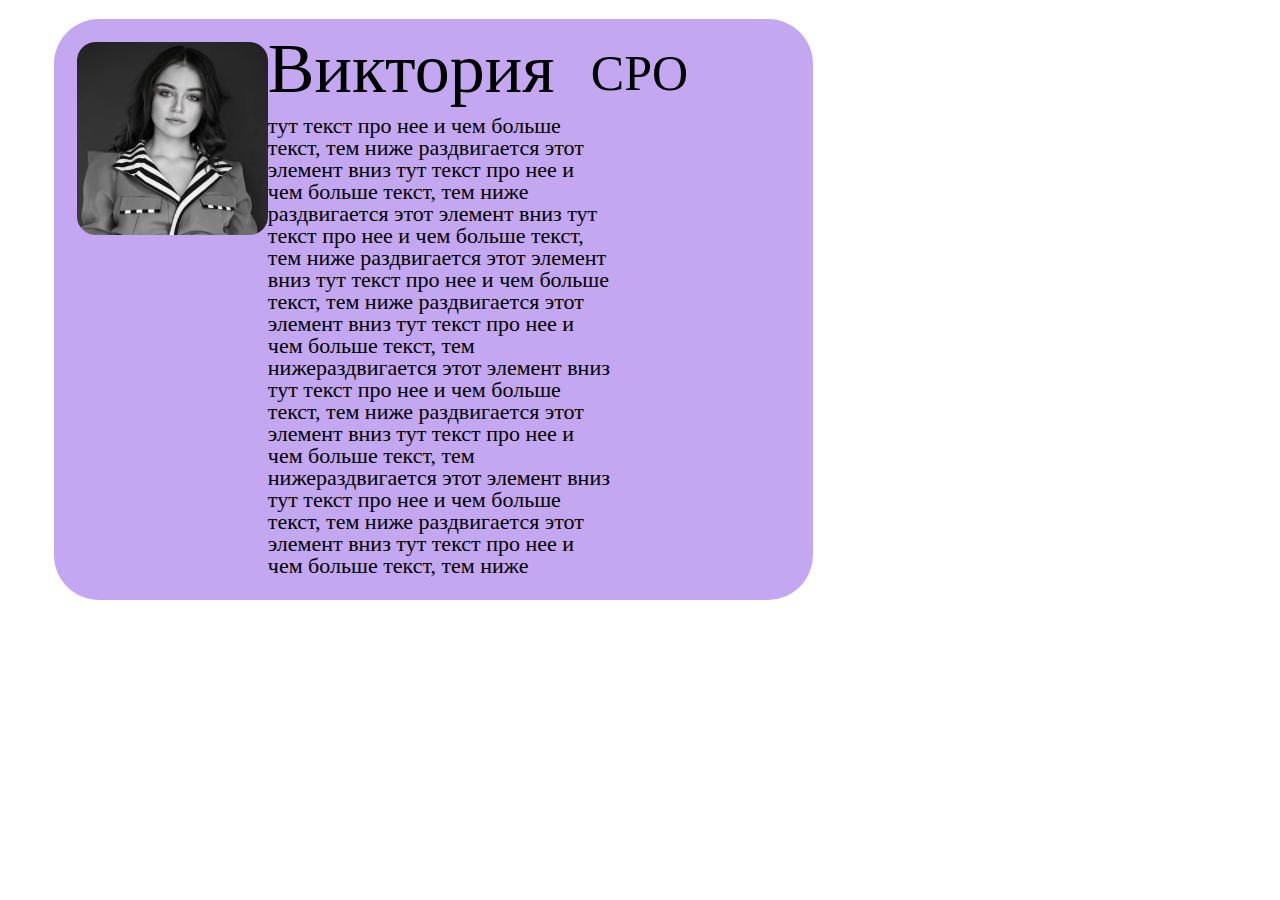
==== main.html @ b074c24e "адаптировал моб устройство до 800px" ====
<!DOCTYPE html>
<html lang="en">
<head>
    <meta charset="UTF-8">
    <meta http-equiv="X-UA-Compatible" content="IE=edge">
    <meta name="viewport" content="width=device-width, initial-scale=1.0">
    <link rel="stylesheet" href="main.css">
    <title>Test Kalinka Group</title>
</head>
<body>
    <div class="container">
        <!-- Rectangle_one + content -->
        <div class="rectangle_one">
            <div class="rectangle_one_content">
                        <img src="/img/1.png" alt="girl">
                        <div class="rectangle_one_text">
                            <div class="header-container">
                                <h1>Виктория</h1> 
                                <h2>CPO</h2>
                            </div>
                            <p>тут текст про нее и чем больше текст, тем ниже раздвигается этот элемент вниз тут текст про нее и чем больше текст, тем ниже раздвигается этот элемент вниз тут текст про нее и чем больше текст, тем ниже раздвигается этот элемент вниз тут текст про нее и чем больше текст, тем ниже раздвигается этот элемент вниз тут текст про нее и чем больше текст, тем нижераздвигается этот элемент вниз тут текст про нее и чем больше текст, тем ниже раздвигается этот элемент вниз тут текст про нее и чем больше текст, тем нижераздвигается этот элемент вниз тут текст про нее и чем больше текст, тем ниже раздвигается этот элемент вниз тут текст про нее и чем больше текст, тем ниже </p>
                        </div>
                    </div>
                </div>
</body>
</html>
---- main.css ----
*{
    margin:0;
    padding: 0;
    border: 0;
}
*,*:before,*:after{
    -moz-box-sizing: border-box;
    -webkit-box-sizing: border-box;
    box-sizing: border-box;
}
:focus,:active{outline:none;}
a:focus,a:active{outline:none;}

nav,footer,header,aside{display:block;}

html,body{
    height:100%;
    width:100%;
    font-size: 100%;
    line-height: 1;
    font-size: 14px;
    -ms-text-size-adjust: 100%;
    -moz-text-size-adjust: 100%;
    -webkit-text-size-adjust: 100%;
}

input,button,textarea{font-family: inherit;}

input::-ms-clear{display: none;}
button {cursor:pointer;}
button::-moz-focus-inner{padding: 0; border:0;}
a,a:visited{text-decoration: none;}
a:hover{text-decoration: none;}
ul li{list-style:none;}
img{vertical-align:top;}

h1,h2,h3,h4,h5,h6{font-size: inherit; font-weight: 400;}

html{
  font-size: 10px;
}

/* One_rectangle */
/* @media (max-width:3840px){
  .rectangle_one {
    width: 1140px;
    min-height:355px;
    position: absolute;
    padding: 23px;
    left: 81px;
    top: 23px;
    background: #C3A7F1;
    border-radius: 45px;
  }
  .rectangle_one_content {
    display: flex;
    justify-content: space-between;
  }
  
  .header-container {
    display: flex;
    margin: 10px 0 30px 0;
    align-items: center;
  }
  
  h2 {
    position: relative;
    width: 159px;
    height: 33px;
    left: 50px;
    top: 5px;
    font-family: 'News Cycle';
    font-style: normal;
    font-weight: 400;
    font-size: 50px;
    line-height: 82px;
    display: flex;
    align-items: center;
    text-align: center;
    color: #000000;
  }
  
  h1 {
    position: relative;
    width: 273px;
    height: 33px;
    font-family: 'News Cycle';
    font-style: normal;
    font-weight: 400;
    font-size: 70px;
    line-height: 115px;
    display: flex;
    align-items: center;
    text-align: center;
    color: #000000;
  }
  
  .rectangle_one_text p {
    position: relative;
    width: 749px;
    font-family: 'News Cycle';
    font-style: normal;
    font-weight: 400;
    font-size: 22px;
    line-height: 22px;
    color: #000000;
  }
} */


@media (min-width:1200px) and (max-width:1920px){
  .rectangle_one {
      width: 59.3%;
      min-height:32.8%;
      position: absolute;
      padding: 23px;
      left: 4.2%;
      top: 2.1%;
      background: #C3A7F1;
      border-radius: 45px;
      -webkit-border-radius: 45px;
      -moz-border-radius: 45px;
      -ms-border-radius: 45px;
      -o-border-radius: 45px;
}
    .rectangle_one_content {
      display: flex;
      justify-content: space-between;
    }

    .rectangle_one_content img{
      width: 26.8%;
      height:87%;
    }
    
    .header-container {
      display: flex;
      margin: 10px 0 30px 0;    
    }
    
    .rectangle_one_text h1 {
      position: relative;
      width: 27.3rem;
      height: 3.3rem;
      font-family: 'News Cycle';
      font-style: normal;
      font-weight: 400;
      font-size: 7rem;
      line-height: 11.5rem;
      display: flex;
      align-items: center;
      text-align: center;
      color: #000000;
    }
   .rectangle_one_text h2 {
      position: relative;
      width: 15.9rem;
      height: 3.3rem;
      left: 5rem;
      top: 0.5rem;
      font-family: 'News Cycle';
      font-style: normal;
      font-weight: 400;
      font-size: 5rem;
      line-height: 8.2rem;
      display: flex;
      align-items: center;
      text-align: center;
      color: #000000;
    }
    
    .rectangle_one_text p{
      position: relative;
      width: 65.7%;
      font-family: 'News Cycle';
      font-style: normal;
      font-weight: 400;
      font-size: 2.2rem;
      line-height: 2.2rem;
      color: #000000;
    }
}


/* @media(max-width:1200px){
  .rectangle_one {
    position: absolute;
    width: 50%;
    min-height: 429px;
    left: 25%;
    top: 91px;
    padding: 0;
    
    background: #C3A7F1;
    border-radius: 45px;
  }
  .rectangle_one_content{
    display: flex;
    flex-direction: column;
    padding: 23px;
  }
  .header-container {
    display: flex;
    flex-direction: column;
  }
  
  h2 {
    position: relative;
    left: 50px;
    top: 5px;
    font-family: 'News Cycle';
    font-style: normal;
    font-weight: 700;
    font-size: 25px;
    line-height: 82px;
    display: flex;
    justify-self: center;
    align-items: center;
    text-align: center;
    color: #000000;
  }
  
  h1 {
    position: relative;
    width: 273px;
    height: 33px;
    font-family: 'News Cycle';
    font-style: normal;
    font-weight: 800;
    font-size: 35px;
    line-height: 115px;
    display: flex;
    align-items: center;
    justify-content: center;
    text-align: center;
    color: #000000;
  }
  
  ._rectangle_one_text p {
    position: relative;
    width: 280px;
    min-height:20px;
    font-family: 'News Cycle';
    font-style: normal;
    font-weight: 400;
    font-size: 25px;
    line-height: 30px;
    color: #000000;
    text-align: justify;
    margin:0 auto;

    hyphens:auto;
    -webkit-hyphens:auto;
    -moz-hyphens:auto;
    -ms-hyphens:auto;
}
}
  
  /* Медиазапрос для мобильных устройств */
  @media (min-width:350px) and (max-width: 800px) {
    .rectangle_one {
      position: absolute;
      width: 77%; /*Ширина и высота с учетом заданных отступов*/
      min-height: 49.8%;
      top: 9.1rem; /*91px */
      left:4.4rem; /*44px*/
      right:4.4rem; 
      padding: 0;
      margin: 0 auto;
      
      background: #C3A7F1;
      border-radius: 45px;
    }
   .rectangle_one_content{
    position: relative;
    display: flex;
    flex-direction: column;
    padding: 5.9%; /*18 px в процентах*/
  }

  .rectangle_one_content img{
    width:auto;
    height:auto;
  }
    .header-container {
      display: flex;
      flex-direction: column;
    }

    h1 {
      position: relative;
      font-family: 'News Cycle';
      font-style: normal;
      font-weight: 800;
      font-size: 3.6rem; /*Относительно начального index{font-size=10px} */
      line-height: 5.92rem;
      display: flex;
      justify-content: center;
      color: #000000;
    }
    h2 {
      position: relative;
      font-family: 'News Cycle';
      font-style: normal;
      font-weight: 400;
      font-size: 2.7rem;
      line-height: 4.4rem;
      display: flex;
      justify-content: center;
      
      color: #000000;
    }
    .rectangle_one_text{
      position: relative;
      width:100%;
    }

    .rectangle_one_text p {
      position: relative;
      width: 92%; /*Ширина задана относительно ширины блока и отступов по бокам*/
      font-family: 'News Cycle';
      font-style: normal;
      font-weight: 400;
      font-size: 2.2rem;
      line-height: 2.2rem;
      color: #000000;
      text-align:center;
      margin: 0 auto;
}
  }



                                /* Two_rectangle */

/* @media(max-width:3840px){
  .rectangle_two {
    width: 1140px;
    min-height:355px;
    position: absolute;
    padding: 23px;
    top:448px;
    right:23px;
    background: #C3A7F1;
    border-radius: 45px;
  }  */

  /* .content_two {
    display: flex;
    justify-content: space-between;
  }
  
  .header-container {
    display: flex;
    margin: 10px 0 30px 0;
    align-items: center;
  } */
  

  
  /* .h1_two {
    position: relative;
    width: 273px;
    height: 33px;
    font-family: 'News Cycle';
    font-style: normal;
    font-weight: 400;
    font-size: 70px;
    line-height: 115px;
    display: flex;
    align-items: center;
    text-align: center;
    color: #000000;
  }

  
  .text_2 p {
    position: relative;
    min-width: 749px;
    font-family: 'News Cycle';
    font-style: normal;
    font-weight: 400;
    font-size: 22px;
    line-height: 22px;
    color: #000000;
  }

} */

/* @media(max-width:1920px){

  .rectangle_two {
      width: 1140px;
      min-height:355px;
      position: absolute;
      padding: 23px;
      top:448px;
      right:23px;
      background: #C3A7F1;
      border-radius: 45px;
    } 

    .content_two {
      display: flex;
      justify-content: space-between;
    }
    
    .header-container {
      display: flex;
      margin: 10px 0 30px 0;
      align-items: center;
    }
    
    .h2_two  {
      position: relative;
      width: 159px;
      height: 33px;
      left: 50px;
      top: 5px;
      font-family: 'News Cycle';
      font-style: normal;
      font-weight: 400;
      font-size: 50px;
      line-height: 82px;
      display: flex;
      align-items: center;
      text-align: center;
      color: #000000;
    }
    
    .h1_two {
      position: relative;
      width: 273px;
      height: 33px;
      font-family: 'News Cycle';
      font-style: normal;
      font-weight: 400;
      font-size: 70px;
      line-height: 115px;
      display: flex;
      align-items: center;
      text-align: center;
      color: #000000;
    }

    
    .text_2 p {
      position: relative;
      min-width: 749px;
      font-family: 'News Cycle';
      font-style: normal;
      font-weight: 400;
      font-size: 22px;
      line-height: 22px;
      color: #000000;
    }

}

 @media(max-width:1200px){
  .rectangle_two {
    position: absolute;
    width: 0;
    min-height: 0;
    left: 0;
    top: 0;
    padding: 0;
    background: #C3A7F1;
    border-radius: 45px;
    -webkit-border-radius: 45px;
    -moz-border-radius: 45px;
    -ms-border-radius: 45px;
    -o-border-radius: 45px;
}
  .content_two{
    display: flex;
    flex-direction: column;
    padding: 23px;
    opacity: 0%;
  } 
 .header-container {
    display: flex;
    flex-direction: column;
  }
  
  h2 {
    position: relative;
    left: 50px;
    top: 5px;
    font-family: 'News Cycle';
    font-style: normal;
    font-weight: 700;
    font-size: 25px;
    line-height: 82px;
    display: flex;
    justify-self: center;
    align-items: center;
    text-align: center;
    color: #000000;
  }
  
  h1 {
    position: relative;
    width: 273px;
    height: 33px;
    font-family: 'News Cycle';
    font-style: normal;
    font-weight: 800;
    font-size: 35px;
    line-height: 115px;
    display: flex;
    align-items: center;
    justify-content: center;
    text-align: center;
    color: #000000;
  } 
  
   .text p {
    position: relative;
    width: 374px;
    min-height:20px;
    font-family: 'News Cycle';
    font-style: normal;
    font-weight: 400;
    font-size: 22px;
    line-height: 30px;
    color: #000000;
    text-align: justify;
    margin:0 auto;

    hyphens:auto;
    -webkit-hyphens:auto;
    -moz-hyphens:auto;
    -ms-hyphens:auto;
}
}  */
                                  
/* Медиазапрос для мобильных устройств */
/* @media (max-width: 800px) {
.rectangle_two {
 width: 305px;
 left: 44px;
top: 91px;
}
} */
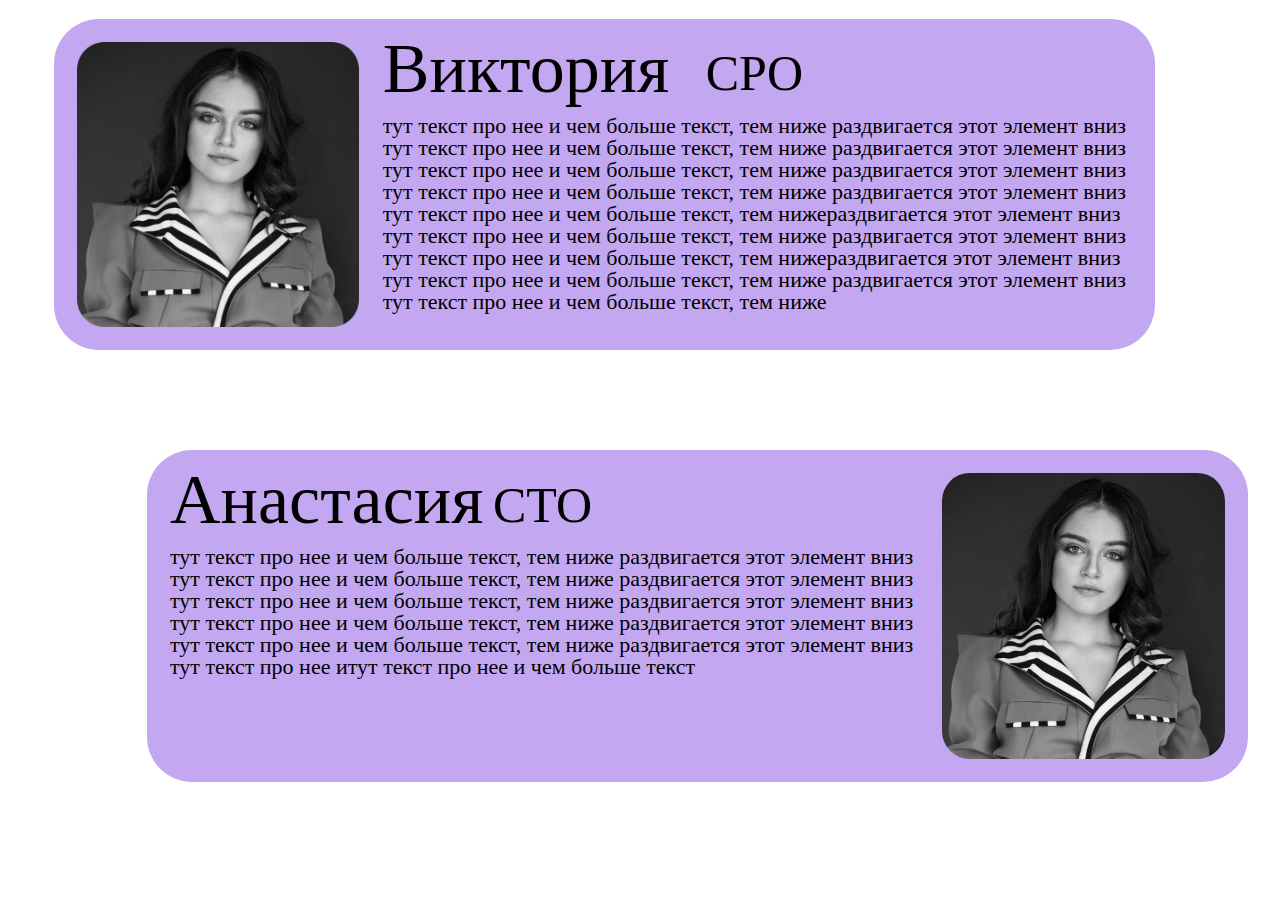
==== commit 6b56a0c3: "полный адаптив двух блоков до 1920пкс" ====
--- a/main.html
+++ b/main.html
@@ -8,13 +8,13 @@
     <title>Test Kalinka Group</title>
 </head>
 <body>
+    <!-- Rectangle_one + content -->
     <div class="container">
-        <!-- Rectangle_one + content -->
         <div class="rectangle_one">
             <div class="rectangle_one_content">
                         <img src="/img/1.png" alt="girl">
                         <div class="rectangle_one_text">
-                            <div class="header-container">
+                            <div class="rectangle_one_header">
                                 <h1>Виктория</h1> 
                                 <h2>CPO</h2>
                             </div>
@@ -22,5 +22,18 @@
                         </div>
                     </div>
                 </div>
+
+                <div class="rectangle_two">
+                    <div class="rectangle_two_content">
+                        <img src="/img/2.svg" alt="Girl" class="picture_two">
+                        <div class="rectangle_two_text">
+                            <div class="rectangle_two_header">
+                                    <h1 class="h1_two">Анастасия</h1> 
+                                    <h2 class="h2_two">CTO</h2>
+                                </div>
+                                <p>тут текст про нее и чем больше текст, тем ниже раздвигается этот элемент вниз тут текст про нее и чем больше текст, тем ниже раздвигается этот элемент вниз тут текст про нее и чем больше текст, тем ниже раздвигается этот элемент вниз тут текст про нее и чем больше текст, тем ниже раздвигается этот элемент вниз тут текст про нее и чем больше текст, тем ниже раздвигается этот элемент вниз тут текст про нее итут текст про нее и чем больше текст </p>
+                            </div>
+                    </div>
+                </div>
 </body>
 </html>--- a/main.css
+++ b/main.css
@@ -107,11 +107,11 @@
   }
 } */
 
-
+/* АДАПТИВ ПЕРВОГО БЛОКА ДЛЯ РАЗРЕШЕНИЙ 1920*1200*800*350 */
 @media (min-width:1200px) and (max-width:1920px){
   .rectangle_one {
-      width: 59.3%;
-      min-height:32.8%;
+      min-width: 59.3%; /* 1140*100/1920 */
+      min-height:32.8%; /* 355*100/1080 */
       position: absolute;
       padding: 23px;
       left: 4.2%;
@@ -129,11 +129,11 @@
     }
 
     .rectangle_one_content img{
-      width: 26.8%;
-      height:87%;
+      width: 26.8%; /* 306*100/1140 */
+      height:87%; /* 309*100/355 */
     }
     
-    .header-container {
+    .rectangle_one_header {
       display: flex;
       margin: 10px 0 30px 0;    
     }
@@ -171,7 +171,7 @@
     
     .rectangle_one_text p{
       position: relative;
-      width: 65.7%;
+      width: 74.9rem;
       font-family: 'News Cycle';
       font-style: normal;
       font-weight: 400;
@@ -181,78 +181,75 @@
     }
 }
 
-
-/* @media(max-width:1200px){
+@media(min-width: 800px) and (max-width:1200px){
   .rectangle_one {
     position: absolute;
-    width: 50%;
-    min-height: 429px;
-    left: 25%;
-    top: 91px;
+    width: 77%; /*Ширина и высота с учетом заданных отступов*/
+    min-height: 49.8%;
+    top: 9.1rem; /*91px */
+    left:4.4rem; /*44px*/
+    right:4.4rem; 
     padding: 0;
+    margin: 0 auto;
     
     background: #C3A7F1;
     border-radius: 45px;
   }
-  .rectangle_one_content{
+ .rectangle_one_content{
+  position: relative;
+  display: flex;
+  flex-direction: column;
+  padding: 5.9%; /*18 px в процентах*/
+}
+
+.rectangle_one_content img{
+  width:auto;
+  height:auto;
+}
+  .header-container {
     display: flex;
     flex-direction: column;
-    padding: 23px;
-  }
-  .header-container {
-    display: flex;
-    flex-direction: column;
-  }
-  
-  h2 {
-    position: relative;
-    left: 50px;
-    top: 5px;
-    font-family: 'News Cycle';
-    font-style: normal;
-    font-weight: 700;
-    font-size: 25px;
-    line-height: 82px;
-    display: flex;
-    justify-self: center;
-    align-items: center;
-    text-align: center;
-    color: #000000;
-  }
-  
+  }
+
   h1 {
     position: relative;
-    width: 273px;
-    height: 33px;
     font-family: 'News Cycle';
     font-style: normal;
     font-weight: 800;
-    font-size: 35px;
-    line-height: 115px;
-    display: flex;
-    align-items: center;
+    font-size: 3.6rem; /*Относительно начального index{font-size=10px} */
+    line-height: 5.92rem;
+    display: flex;
     justify-content: center;
-    text-align: center;
     color: #000000;
   }
-  
-  ._rectangle_one_text p {
-    position: relative;
-    width: 280px;
-    min-height:20px;
+  h2 {
+    position: relative;
     font-family: 'News Cycle';
     font-style: normal;
     font-weight: 400;
-    font-size: 25px;
-    line-height: 30px;
+    font-size: 2.7rem;
+    line-height: 4.4rem;
+    display: flex;
+    justify-content: center;
+    
     color: #000000;
-    text-align: justify;
-    margin:0 auto;
-
-    hyphens:auto;
-    -webkit-hyphens:auto;
-    -moz-hyphens:auto;
-    -ms-hyphens:auto;
+  }
+  .rectangle_one_text{
+    position: relative;
+    width:100%;
+  }
+
+  .rectangle_one_text p {
+    position: relative;
+    width: 92%; /*Ширина задана относительно ширины блока и отступов по бокам*/
+    font-family: 'News Cycle';
+    font-style: normal;
+    font-weight: 400;
+    font-size: 2.2rem;
+    line-height: 2.2rem;
+    color: #000000;
+    text-align:center;
+    margin: 0 auto;
 }
 }
   
@@ -331,7 +328,10 @@
 
 
 
+
                                 /* Two_rectangle */
+
+/* АДАПТИВ ВТОРОГО БЛОКА ДЛЯ РАЗРЕШЕНИЙ 1920*1200*800*350 */
 
 /* @media(max-width:3840px){
   .rectangle_two {
@@ -345,203 +345,227 @@
     border-radius: 45px;
   }  */
 
-  /* .content_two {
-    display: flex;
-    justify-content: space-between;
-  }
-  
-  .header-container {
-    display: flex;
-    margin: 10px 0 30px 0;
-    align-items: center;
-  } */
-  
-
-  
-  /* .h1_two {
-    position: relative;
-    width: 273px;
-    height: 33px;
-    font-family: 'News Cycle';
-    font-style: normal;
-    font-weight: 400;
-    font-size: 70px;
-    line-height: 115px;
-    display: flex;
-    align-items: center;
-    text-align: center;
-    color: #000000;
-  }
-
-  
-  .text_2 p {
-    position: relative;
-    min-width: 749px;
-    font-family: 'News Cycle';
-    font-style: normal;
-    font-weight: 400;
-    font-size: 22px;
-    line-height: 22px;
-    color: #000000;
-  }
-
-} */
-
-/* @media(max-width:1920px){
-
-  .rectangle_two {
-      width: 1140px;
-      min-height:355px;
+  @media (min-width:1200px) and (max-width:1920px){
+    .rectangle_two {
+        min-width: 59.3%; /* 1140*100/1920 */
+        min-height:32.8%; /* 355*100/1080 */
+        position: absolute;
+        padding: 23px;
+        right: 2.5%;
+        top: 50%;
+        background: #C3A7F1;
+        border-radius: 45px;
+        -webkit-border-radius: 45px;
+        -moz-border-radius: 45px;
+        -ms-border-radius: 45px;
+        -o-border-radius: 45px;
+  }
+      .rectangle_two_content {
+        display: flex;
+        justify-content: space-between;
+        flex-direction: row-reverse;
+      }
+  
+      .rectangle_two_content img{
+        width: 26.8%; /* 306*100/1140 */
+        height:87%; /* 309*100/355 */
+      }
+      
+       .rectangle_two_header {
+        display: flex;
+        margin: 10px 0 30px 0;    
+      } 
+      
+      .h1_two {
+        position: relative;
+        width: 27.3rem;
+        height: 3.3rem;
+        font-family: 'News Cycle';
+        font-style: normal;
+        font-weight: 400;
+        font-size: 7rem;
+        line-height: 11.5rem;
+        display: flex;
+        align-items: center;
+        text-align: center;
+        color: #000000;
+      }
+     .h2_two {
+        position: relative;
+        width: 15.9rem;
+        height: 3.3rem;
+        left: 5rem;
+        top: 0.5rem;
+        font-family: 'News Cycle';
+        font-style: normal;
+        font-weight: 400;
+        font-size: 5rem;
+        line-height: 8.2rem;
+        display: flex;
+        align-items: center;
+        text-align: center;
+        color: #000000;
+      }
+      
+      .rectangle_two_text p{
+        position: relative;
+        width: 74.9rem;
+        font-family: 'News Cycle';
+        font-style: normal;
+        font-weight: 400;
+        font-size: 2.2rem;
+        line-height: 2.2rem;
+        color: #000000;
+      }
+  }
+  
+  @media(min-width: 800px) and (max-width:1199px){
+
+    .rectangle_two {
       position: absolute;
-      padding: 23px;
-      top:448px;
-      right:23px;
+      width: 77%;
+      /*Ширинаивысотасучетомзаданныхотступов*/min-height: 49.8%;
+      top: 9.1rem;
+      /*91px*/left:4.4rem;
+      /*44px*/right:4.4rem;
+      padding: 0;
+      margin: 0 auto;
       background: #C3A7F1;
-      border-radius: 45px;
-    } 
-
-    .content_two {
-      display: flex;
-      justify-content: space-between;
-    }
-    
-    .header-container {
-      display: flex;
-      margin: 10px 0 30px 0;
-      align-items: center;
-    }
-    
-    .h2_two  {
-      position: relative;
-      width: 159px;
-      height: 33px;
-      left: 50px;
-      top: 5px;
-      font-family: 'News Cycle';
-      font-style: normal;
-      font-weight: 400;
-      font-size: 50px;
-      line-height: 82px;
-      display: flex;
-      align-items: center;
-      text-align: center;
-      color: #000000;
-    }
-    
+      border-radius: 45px    ;
+      -webkit-border-radius: 45px;
+      -moz-border-radius: 45px;
+      -ms-border-radius: 45px;
+      -o-border-radius: 45px;
+}
+   .rectangle_two_content{
+    position: relative;
+    display: flex;
+    flex-direction: column;
+    padding: 5.9%; /*18 px в процентах*/
+  }
+  
+  .rectangle_two_content img{
+    width:auto;
+    height:auto;
+  }
+    .rectangle_two_header {
+      display: flex;
+      flex-direction: column;
+    }
+  
     .h1_two {
       position: relative;
-      width: 273px;
-      height: 33px;
-      font-family: 'News Cycle';
-      font-style: normal;
-      font-weight: 400;
-      font-size: 70px;
-      line-height: 115px;
-      display: flex;
-      align-items: center;
-      text-align: center;
-      color: #000000;
-    }
-
-    
-    .text_2 p {
-      position: relative;
-      min-width: 749px;
-      font-family: 'News Cycle';
-      font-style: normal;
-      font-weight: 400;
-      font-size: 22px;
-      line-height: 22px;
-      color: #000000;
-    }
-
-}
-
- @media(max-width:1200px){
-  .rectangle_two {
-    position: absolute;
-    width: 0;
-    min-height: 0;
-    left: 0;
-    top: 0;
-    padding: 0;
-    background: #C3A7F1;
-    border-radius: 45px;
-    -webkit-border-radius: 45px;
-    -moz-border-radius: 45px;
-    -ms-border-radius: 45px;
-    -o-border-radius: 45px;
-}
-  .content_two{
-    display: flex;
-    flex-direction: column;
-    padding: 23px;
-    opacity: 0%;
-  } 
- .header-container {
-    display: flex;
-    flex-direction: column;
-  }
-  
-  h2 {
-    position: relative;
-    left: 50px;
-    top: 5px;
-    font-family: 'News Cycle';
-    font-style: normal;
-    font-weight: 700;
-    font-size: 25px;
-    line-height: 82px;
-    display: flex;
-    justify-self: center;
-    align-items: center;
-    text-align: center;
-    color: #000000;
-  }
-  
-  h1 {
-    position: relative;
-    width: 273px;
-    height: 33px;
-    font-family: 'News Cycle';
-    font-style: normal;
-    font-weight: 800;
-    font-size: 35px;
-    line-height: 115px;
-    display: flex;
-    align-items: center;
-    justify-content: center;
-    text-align: center;
-    color: #000000;
-  } 
-  
-   .text p {
-    position: relative;
-    width: 374px;
-    min-height:20px;
-    font-family: 'News Cycle';
-    font-style: normal;
-    font-weight: 400;
-    font-size: 22px;
-    line-height: 30px;
-    color: #000000;
-    text-align: justify;
-    margin:0 auto;
-
-    hyphens:auto;
-    -webkit-hyphens:auto;
-    -moz-hyphens:auto;
-    -ms-hyphens:auto;
-}
-}  */
-                                  
-/* Медиазапрос для мобильных устройств */
-/* @media (max-width: 800px) {
-.rectangle_two {
- width: 305px;
- left: 44px;
-top: 91px;
-}
-} */
+      font-family: 'News Cycle';
+      font-style: normal;
+      font-weight: 800;
+      font-size: 3.6rem; /*Относительно начального index{font-size=10px} */
+      line-height: 5.92rem;
+      display: flex;
+      justify-content: center;
+      color: #000000;
+    }
+    .h2_two {
+      position: relative;
+      font-family: 'News Cycle';
+      font-style: normal;
+      font-weight: 400;
+      font-size: 2.7rem;
+      line-height: 4.4rem;
+      display: flex;
+      justify-content: center;
+      
+      color: #000000;
+    }
+    .rectangle_two_text{
+      position: relative;
+      width:100%;
+    }
+  
+    .rectangle_two_text p {
+      position: relative;
+      width: 92%; /*Ширина задана относительно ширины блока и отступов по бокам*/
+      font-family: 'News Cycle';
+      font-style: normal;
+      font-weight: 400;
+      font-size: 2.2rem;
+      line-height: 2.2rem;
+      color: #000000;
+      text-align:center;
+      margin: 0 auto;
+  }
+  }
+
+  @media (min-width:350px) and (max-width: 800px) {
+      .rectangle_two {
+        position: absolute;
+        width: 77%; /*Ширина и высота с учетом заданных отступов*/
+        min-height: 49.8%;
+        top: 9.1rem; /*91px */
+        left:4.4rem; /*44px*/
+        right:4.4rem; 
+        padding: 0;
+        margin: 0 auto;
+        
+        background: #C3A7F1;
+        border-radius: 45px;
+      }
+     .rectangle_two_content{
+      position: relative;
+      display: flex;
+      flex-direction: column;
+      padding: 5.9%; /*18 px в процентах*/
+    }
+  
+    .rectangle_two_content img{
+      width:auto;
+      height:auto;
+    }
+      .rectangle_two_header {
+        display: flex;
+        flex-direction: column;
+      }
+  
+      .h1_two {
+        position: relative;
+        font-family: 'News Cycle';
+        font-style: normal;
+        font-weight: 800;
+        font-size: 3.6rem; /*Относительно начального index{font-size=10px} */
+        line-height: 5.92rem;
+        display: flex;
+        justify-content: center;
+        color: #000000;
+      }
+      .h2_two {
+        position: relative;
+        font-family: 'News Cycle';
+        font-style: normal;
+        font-weight: 400;
+        font-size: 2.7rem;
+        line-height: 4.4rem;
+        display: flex;
+        justify-content: center;
+        
+        color: #000000;
+      }
+      .rectangle_two_text{
+        position: relative;
+        width:100%;
+      }
+  
+      .rectangle_two_text p {
+        position: relative;
+        width: 92%; /*Ширина задана относительно ширины блока и отступов по бокам*/
+        font-family: 'News Cycle';
+        font-style: normal;
+        font-weight: 400;
+        font-size: 2.2rem;
+        line-height: 2.2rem;
+        color: #000000;
+        text-align:center;
+        margin: 0 auto;
+  }
+    }
+  
                                   
                               